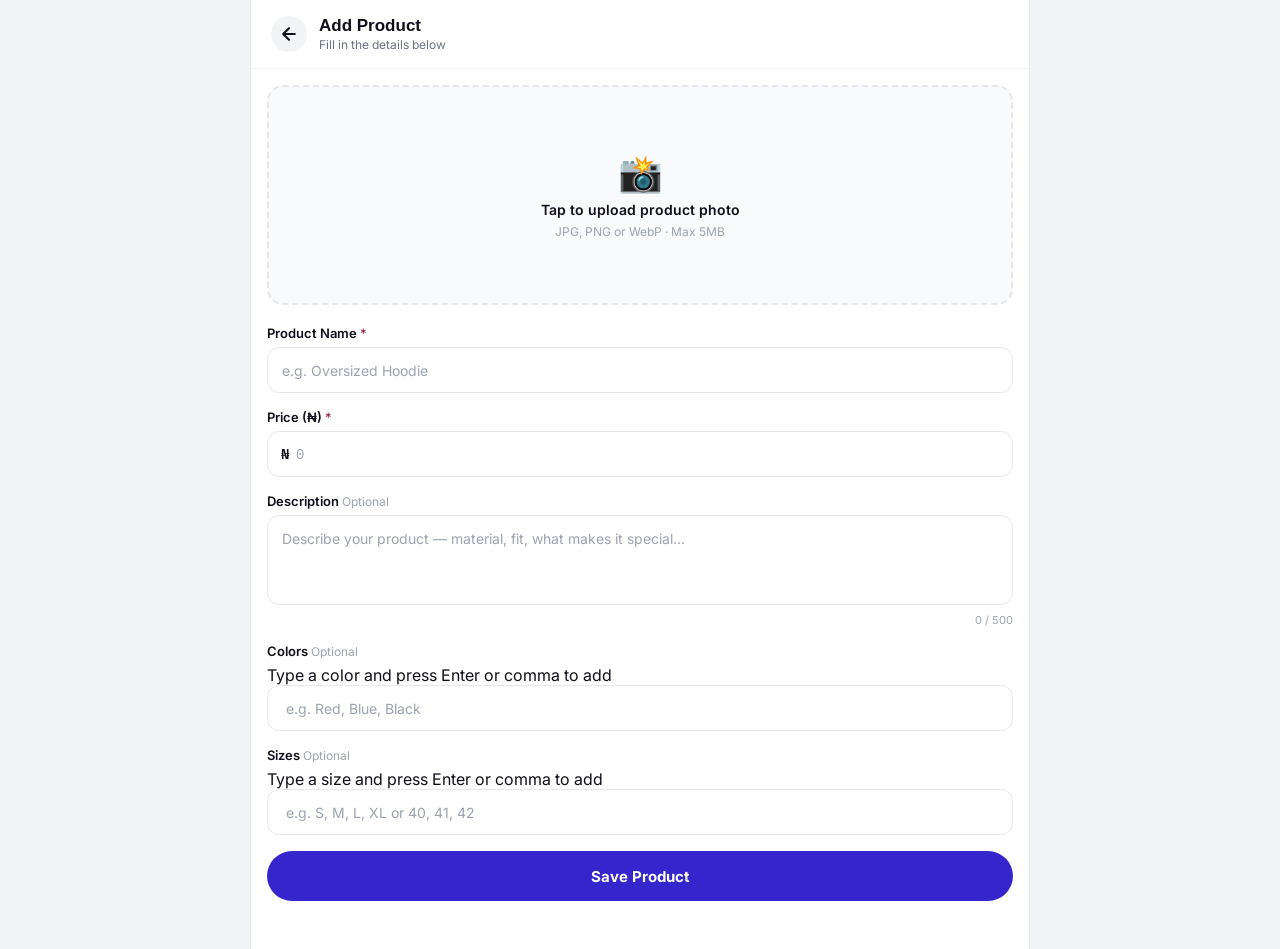
==== add-product.html @ 60067e2c "Update:  add products page, add-product form, store responsive layout and view details button" ====
<!DOCTYPE html>
<html lang="en">
<head>
  <meta charset="UTF-8">
  <meta name="viewport" content="width=device-width, initial-scale=1.0, maximum-scale=1.0">
  <title>Add Product — Vendorly</title>
  <link rel="icon" href="data:,">
  <link href="https://fonts.googleapis.com/css2?family=Archivo+Expanded:wght@600;700;800&family=Inter:wght@400;500;600;700&family=IBM+Plex+Mono:wght@400;500;600&display=swap" rel="stylesheet">
  <link rel="stylesheet" href="assets/components/dashboard-shared.css">
  <link rel="stylesheet" href="assets/css/add-product.css">
</head>
<body>

  <div class="app-shell">

    <!-- ── HEADER ── -->
    <div class="page-header">
      <button class="back-btn" onclick="history.back()" aria-label="Go back">
        <svg width="20" height="20" viewBox="0 0 24 24" fill="none" stroke="currentColor" stroke-width="2.5" stroke-linecap="round" stroke-linejoin="round">
          <path d="M19 12H5M12 5l-7 7 7 7"/>
        </svg>
      </button>
      <div class="page-header-text">
        <h1 class="page-title" id="pageTitle">Add Product</h1>
        <p class="page-subtitle" id="pageSubtitle">Fill in the details below</p>
      </div>
    </div>

    <!-- ── PAGE CONTENT ── -->
    <div class="page-content">

      <!-- Image Upload -->
      <div class="image-upload-section">
        <div class="image-upload-area" id="imageUploadArea">
          <input type="file" id="imageFile" accept="image/jpeg,image/png,image/webp">
          <img class="image-preview" id="imagePreview" src="" alt="" style="display:none">
          <div class="image-upload-placeholder" id="imagePlaceholder">
            <div class="upload-icon">📸</div>
            <p class="upload-text">Tap to upload product photo</p>
            <p class="upload-hint">JPG, PNG or WebP · Max 5MB</p>
          </div>
        </div>
        <button class="change-image-btn" id="changeImageBtn" style="display:none">
          Change Photo
        </button>
      </div>

      <!-- Product Form -->
      <div class="product-form-section">

        <div class="form-group">
          <label class="form-label" for="productName">Product Name <span class="required">*</span></label>
          <input class="form-input" id="productName" type="text" placeholder="e.g. Oversized Hoodie" maxlength="80">
          <p class="form-error" id="nameError">Product name is required</p>
        </div>

        <div class="form-group">
          <label class="form-label" for="productPrice">Price (₦) <span class="required">*</span></label>
          <div class="price-input-wrap">
            <span class="price-prefix">₦</span>
            <input class="form-input price-input" id="productPrice" type="text"
              inputmode="numeric" placeholder="0" maxlength="10">
          </div>
          <p class="form-error" id="priceError">Enter a valid price</p>
        </div>

        <div class="form-group">
          <label class="form-label" for="productDescription">Description <span class="optional">Optional</span></label>
          <textarea class="form-textarea" id="productDescription"
            placeholder="Describe your product — material, fit, what makes it special..."
            maxlength="500"></textarea>
          <p class="char-count" id="descCount">0 / 500</p>
        </div>

        <!-- Colors Tag Input -->
        <div class="form-group">
          <label class="form-label">Colors <span class="optional">Optional</span></label>
          <p class="form-hint">Type a color and press Enter or comma to add</p>
          <div class="tag-input-wrap" id="colorsWrap">
            <div class="tags-list" id="colorsList"></div>
            <input class="tag-input" id="colorsInput" type="text" placeholder="e.g. Red, Blue, Black">
          </div>
        </div>

        <!-- Sizes Tag Input -->
        <div class="form-group">
          <label class="form-label">Sizes <span class="optional">Optional</span></label>
          <p class="form-hint">Type a size and press Enter or comma to add</p>
          <div class="tag-input-wrap" id="sizesWrap">
            <div class="tags-list" id="sizesList"></div>
            <input class="tag-input" id="sizesInput" type="text" placeholder="e.g. S, M, L, XL or 40, 41, 42">
          </div>
        </div>

        <!-- Save Button -->
        <button class="btn-primary" id="saveProductBtn">
          Save Product
        </button>

        <!-- Delete button — only shows when editing -->
        <button class="btn-delete-product" id="deleteProductBtn" style="display:none">
          Delete Product
        </button>

      </div>

    </div>
    <!-- end page-content -->

  </div>
  <!-- end app-shell -->

<script type="module" src="assets/js/add-product.js"></script>
</body>
</html>
---- assets/components/dashboard-shared.css ----
/* ============================================================
   dashboard-shared.css — Shared styles for all dashboard pages
   Responsive: sidebar on desktop, bottom tab on mobile (like X)
   ============================================================ */

/* ── Brand Tokens ── */
:root {
  --primary: #3525cd;
  --primary-light: #ede9ff;
  --primary-dark: #2318a8;
  --mint: #006b5f;
  --mint-light: #e6f4f2;
  --coral: #8b1b34;
  --coral-light: #fdf0f3;
  --dark: #0f0e1a;
  --gray-700: #374151;
  --gray-500: #6b7280;
  --gray-400: #9ca3af;
  --gray-200: #e5e7eb;
  --gray-100: #f3f4f6;
  --gray-50: #f9fafb;
  --white: #ffffff;
  --success: #006b5f;
  --error: #8b1b34;
  --radius-sm: 8px;
  --radius-md: 12px;
  --radius-lg: 16px;
  --radius-xl: 20px;
  --radius-full: 999px;
  --shadow-sm: 0 1px 3px rgba(0,0,0,0.08);
  --shadow-md: 0 4px 16px rgba(0,0,0,0.10);
  --shadow-lg: 0 8px 32px rgba(0,0,0,0.14);
  --font-display: 'Archivo Expanded', sans-serif;
  --font-body: 'Inter', sans-serif;
  --font-mono: 'IBM Plex Mono', monospace;
  --nav-height: 68px;
  --sidebar-width-collapsed: 80px;
  --sidebar-width-expanded: 240px;
  --content-max-width: 680px;
}

/* ── Reset ── */
*, *::before, *::after { box-sizing: border-box; margin: 0; padding: 0; }
html { font-size: 16px; -webkit-text-size-adjust: 100%; }

body {
  font-family: var(--font-body);
  background: var(--gray-100);
  color: var(--dark);
  min-height: 100vh;
}

/* ============================================================
   MOBILE LAYOUT — bottom tab bar (default)
   ============================================================ */

/* ── App Shell ── */
.app-shell {
  position: relative;
  width: 100%;
  max-width: 430px;
  min-height: 100vh;
  background: var(--white);
  display: flex;
  flex-direction: column;
  overflow: hidden;
  box-shadow: 0 0 0 1px var(--gray-200), var(--shadow-lg);
  margin: 0 auto;
}

/* ── Page Content ── */
.page-content {
  flex: 1;
  overflow-y: auto;
  padding-bottom: calc(var(--nav-height) + 16px);
  -webkit-overflow-scrolling: touch;
}

.page-content::-webkit-scrollbar { display: none; }
.page-content { -ms-overflow-style: none; scrollbar-width: none; }

/* ── Bottom Navigation (mobile) ── */
.bottom-nav {
  position: sticky;
  bottom: 0;
  left: 0;
  right: 0;
  height: var(--nav-height);
  background: var(--white);
  border-top: 1px solid var(--gray-200);
  display: flex;
  align-items: center;
  justify-content: space-around;
  padding: 0 8px;
  z-index: 100;
  flex-shrink: 0;
}

/* Sidebar hidden on mobile */
.sidebar { display: none; }

/* ── Nav Item (mobile bottom tab) ── */
.nav-item {
  display: flex;
  flex-direction: column;
  align-items: center;
  gap: 3px;
  text-decoration: none;
  color: var(--gray-400);
  flex: 1;
  padding: 8px 4px;
  border-radius: var(--radius-sm);
  transition: color 0.18s ease;
  -webkit-tap-highlight-color: transparent;
}

.nav-item:hover { color: var(--primary); }
.nav-item.active { color: var(--primary); }
.nav-item.active .nav-icon svg { stroke: var(--primary); }

.nav-icon {
  display: flex;
  align-items: center;
  justify-content: center;
  line-height: 1;
}

.nav-label {
  font-size: 10px;
  font-weight: 600;
  letter-spacing: 0.01em;
  line-height: 1;
}

/* ── Add Button (mobile center) ── */
.nav-add-btn {
  width: 52px;
  height: 52px;
  border-radius: var(--radius-full);
  background: var(--primary);
  border: none;
  cursor: pointer;
  display: flex;
  align-items: center;
  justify-content: center;
  color: var(--white);
  flex-shrink: 0;
  box-shadow: 0 4px 16px rgba(53,37,205,0.35);
  transition: transform 0.15s ease, box-shadow 0.15s ease;
  -webkit-tap-highlight-color: transparent;
  margin-bottom: 12px;
}

.nav-add-btn:active {
  transform: scale(0.93);
  box-shadow: 0 2px 8px rgba(53,37,205,0.25);
}

/* ============================================================
   DESKTOP LAYOUT — sidebar nav (768px and above)
   ============================================================ */
@media (min-width: 768px) {

  body {
    display: flex;
    align-items: flex-start;
    justify-content: center;
    min-height: 100vh;
  }

  /* ── Desktop wrapper ── */
  .desktop-layout {
    display: flex;
    width: 100%;
    max-width: 1280px;
    min-height: 100vh;
    position: relative;
  }

  /* ── Sidebar (desktop) ── */
  .sidebar {
    display: flex;
    flex-direction: column;
    width: var(--sidebar-width-expanded);
    min-height: 100vh;
    background: var(--white);
    border-right: 1px solid var(--gray-200);
    padding: 24px 16px;
    position: sticky;
    top: 0;
    height: 100vh;
    overflow-y: auto;
    flex-shrink: 0;
    z-index: 50;
  }

  /* ── Sidebar Logo ── */
  .sidebar-logo {
    display: flex;
    align-items: center;
    gap: 10px;
    padding: 8px 12px;
    margin-bottom: 24px;
    text-decoration: none;
  }

  .sidebar-logo-icon {
    width: 36px;
    height: 36px;
    background: var(--primary);
    border-radius: var(--radius-md);
    display: flex;
    align-items: center;
    justify-content: center;
    font-size: 18px;
    flex-shrink: 0;
  }

  .sidebar-logo-text {
    font-size: 18px;
    font-weight: 800;
    color: var(--dark);
    font-family: var(--font-display);
  }

  /* ── Sidebar Nav Items ── */
  .sidebar-nav {
    display: flex;
    flex-direction: column;
    gap: 4px;
    flex: 1;
  }

  .sidebar-item {
    display: flex;
    align-items: center;
    gap: 14px;
    padding: 12px 16px;
    border-radius: var(--radius-lg);
    text-decoration: none;
    color: var(--gray-700);
    font-size: 15px;
    font-weight: 500;
    transition: all 0.15s ease;
    cursor: pointer;
    border: none;
    background: transparent;
    width: 100%;
    font-family: var(--font-body);
    -webkit-tap-highlight-color: transparent;
  }

  .sidebar-item:hover {
    background: var(--gray-100);
    color: var(--dark);
  }

  .sidebar-item.active {
    background: var(--primary-light);
    color: var(--primary);
    font-weight: 700;
  }

  .sidebar-item.active svg {
    stroke: var(--primary);
  }

  .sidebar-item-icon {
    display: flex;
    align-items: center;
    justify-content: center;
    flex-shrink: 0;
    width: 24px;
  }

  .sidebar-item-label {
    font-size: 15px;
    font-weight: inherit;
  }

  /* ── Sidebar Add Button (desktop) ── */
  .sidebar-add-btn {
    display: flex;
    align-items: center;
    gap: 14px;
    padding: 12px 16px;
    border-radius: var(--radius-lg);
    background: var(--primary);
    color: var(--white);
    font-size: 15px;
    font-weight: 700;
    border: none;
    cursor: pointer;
    width: 100%;
    font-family: var(--font-body);
    margin: 8px 0;
    transition: opacity 0.15s ease;
    -webkit-tap-highlight-color: transparent;
  }

  .sidebar-add-btn:hover { opacity: 0.9; }
  .sidebar-add-btn:active { opacity: 0.8; }

  .sidebar-add-icon {
    width: 32px;
    height: 32px;
    border-radius: var(--radius-full);
    background: rgba(255,255,255,0.2);
    display: flex;
    align-items: center;
    justify-content: center;
    flex-shrink: 0;
  }

  /* ── Sidebar Vendor Profile (bottom of sidebar) ── */
  .sidebar-profile {
    display: flex;
    align-items: center;
    gap: 10px;
    padding: 12px;
    border-radius: var(--radius-lg);
    margin-top: auto;
    cursor: pointer;
    transition: background 0.15s ease;
    text-decoration: none;
  }

  .sidebar-profile:hover { background: var(--gray-100); }

  .sidebar-profile-avatar {
    width: 38px;
    height: 38px;
    border-radius: var(--radius-full);
    background: var(--primary-light);
    border: 2px solid var(--primary);
    display: flex;
    align-items: center;
    justify-content: center;
    font-size: 14px;
    font-weight: 700;
    color: var(--primary);
    text-transform: uppercase;
    overflow: hidden;
    flex-shrink: 0;
  }

  .sidebar-profile-avatar img {
    width: 100%;
    height: 100%;
    object-fit: cover;
  }

  .sidebar-profile-info { flex: 1; min-width: 0; }

  .sidebar-profile-name {
    font-size: 13px;
    font-weight: 700;
    color: var(--dark);
    white-space: nowrap;
    overflow: hidden;
    text-overflow: ellipsis;
  }

  .sidebar-profile-handle {
    font-size: 11px;
    color: var(--gray-500);
    white-space: nowrap;
    overflow: hidden;
    text-overflow: ellipsis;
  }

  /* ── Hide bottom nav on desktop ── */
  .bottom-nav { display: none !important; }

  /* ── App Shell becomes content area ── */
  .app-shell {
    max-width: var(--content-max-width);
    min-height: 100vh;
    box-shadow: none;
    border-right: 1px solid var(--gray-200);
    border-left: 1px solid var(--gray-200);
    margin: 0;
    flex: 1;
  }

  /* ── Page content no bottom padding on desktop ── */
  .page-content {
    padding-bottom: 24px;
  }

  /* ── Right panel placeholder (future) ── */
  .right-panel {
    width: 320px;
    flex-shrink: 0;
    padding: 24px 16px;
    display: flex;
    flex-direction: column;
    gap: 16px;
  }
}

/* ── Large desktop — wider content ── */
@media (min-width: 1080px) {
  .app-shell {
    max-width: 780px;
  }

  .right-panel {
    width: 360px;
  }
}

/* ============================================================
   SHARED COMPONENTS
   ============================================================ */

/* ── Dashboard Header ── */
.dash-header {
  display: flex;
  align-items: center;
  justify-content: space-between;
  padding: 20px 20px 12px;
  background: var(--primary);
  color: var(--white);
}

.dash-header-left { display: flex; flex-direction: column; gap: 2px; }

.dash-greeting {
  font-size: 13px;
  color: rgba(255,255,255,0.7);
  font-weight: 400;
}

.dash-vendor-name {
  font-size: 18px;
  font-weight: 700;
  font-family: var(--font-display);
  color: var(--white);
  display: flex;
  align-items: center;
  gap: 6px;
}

.dash-header-right {
  display: flex;
  align-items: center;
  gap: 10px;
}

.dash-notif-btn {
  width: 38px;
  height: 38px;
  border-radius: var(--radius-full);
  background: rgba(255,255,255,0.15);
  border: none;
  cursor: pointer;
  display: flex;
  align-items: center;
  justify-content: center;
  color: var(--white);
  -webkit-tap-highlight-color: transparent;
}

.dash-avatar {
  width: 38px;
  height: 38px;
  border-radius: var(--radius-full);
  background: rgba(255,255,255,0.25);
  border: 2px solid rgba(255,255,255,0.4);
  display: flex;
  align-items: center;
  justify-content: center;
  font-size: 15px;
  font-weight: 700;
  color: var(--white);
  text-transform: uppercase;
  cursor: pointer;
  overflow: hidden;
  flex-shrink: 0;
}

.dash-avatar img { width: 100%; height: 100%; object-fit: cover; }

/* ── Section ── */
.dash-section { padding: 20px 20px 0; }

.dash-section-header {
  display: flex;
  align-items: center;
  justify-content: space-between;
  margin-bottom: 14px;
}

.dash-section-title {
  font-size: 15px;
  font-weight: 700;
  color: var(--dark);
}

.dash-view-all {
  font-size: 12px;
  font-weight: 600;
  color: var(--primary);
  text-decoration: none;
}

/* ── Store Link Card ── */
.store-link-card {
  background: var(--primary-light);
  border-radius: var(--radius-lg);
  padding: 14px 16px;
  margin: 16px 20px 0;
  border: 1px solid rgba(53,37,205,0.12);
}

.store-link-url {
  font-size: 11px;
  font-family: var(--font-mono);
  color: var(--primary);
  font-weight: 500;
  margin-bottom: 10px;
  word-break: break-all;
  line-height: 1.4;
}

.store-link-actions { display: flex; gap: 8px; }

.store-link-btn {
  flex: 1;
  height: 34px;
  border-radius: var(--radius-full);
  border: 1.5px solid var(--primary);
  background: transparent;
  color: var(--primary);
  font-size: 12px;
  font-weight: 600;
  cursor: pointer;
  display: flex;
  align-items: center;
  justify-content: center;
  gap: 4px;
  font-family: var(--font-body);
  transition: all 0.15s ease;
  -webkit-tap-highlight-color: transparent;
}

.store-link-btn.primary {
  background: var(--primary);
  color: var(--white);
}

.store-link-btn:active { opacity: 0.8; transform: scale(0.97); }

/* ── Quick Actions ── */
.quick-actions-grid {
  display: grid;
  grid-template-columns: 1fr 1fr;
  gap: 10px;
}

.quick-action-card {
  background: var(--gray-50);
  border: 1px solid var(--gray-200);
  border-radius: var(--radius-md);
  padding: 14px 12px;
  display: flex;
  align-items: center;
  gap: 10px;
  cursor: pointer;
  text-decoration: none;
  color: var(--dark);
  transition: all 0.15s ease;
  -webkit-tap-highlight-color: transparent;
}

.quick-action-card:active { background: var(--primary-light); border-color: var(--primary); }

.quick-action-icon {
  width: 36px;
  height: 36px;
  border-radius: var(--radius-sm);
  background: var(--primary-light);
  display: flex;
  align-items: center;
  justify-content: center;
  color: var(--primary);
  flex-shrink: 0;
}

.quick-action-label {
  font-size: 12px;
  font-weight: 600;
  line-height: 1.3;
  color: var(--dark);
}

/* ── Recent Products ── */
.recent-products-grid {
  display: grid;
  grid-template-columns: repeat(3, 1fr);
  gap: 10px;
}

.recent-product-card {
  border-radius: var(--radius-md);
  overflow: hidden;
  background: var(--gray-50);
  border: 1px solid var(--gray-200);
  cursor: pointer;
  transition: transform 0.15s ease;
  -webkit-tap-highlight-color: transparent;
}

.recent-product-card:active { transform: scale(0.97); }

.recent-product-img {
  width: 100%;
  aspect-ratio: 1;
  object-fit: cover;
  background: var(--gray-200);
  display: block;
}

.recent-product-img-placeholder {
  width: 100%;
  aspect-ratio: 1;
  background: var(--gray-200);
  display: flex;
  align-items: center;
  justify-content: center;
  font-size: 20px;
}

.recent-product-info { padding: 8px; }

.recent-product-name {
  font-size: 11px;
  font-weight: 600;
  color: var(--dark);
  white-space: nowrap;
  overflow: hidden;
  text-overflow: ellipsis;
  margin-bottom: 2px;
}

.recent-product-price {
  font-size: 11px;
  font-weight: 700;
  color: var(--primary);
  font-family: var(--font-mono);
}

/* ── Empty State ── */
.empty-state {
  display: flex;
  flex-direction: column;
  align-items: center;
  justify-content: center;
  padding: 32px 20px;
  text-align: center;
  gap: 8px;
}

.empty-state-icon { font-size: 36px; }
.empty-state-title { font-size: 14px; font-weight: 700; color: var(--dark); }
.empty-state-desc { font-size: 12px; color: var(--gray-500); line-height: 1.5; }

.empty-state-btn {
  margin-top: 8px;
  height: 38px;
  padding: 0 20px;
  border-radius: var(--radius-full);
  background: var(--primary);
  color: var(--white);
  font-size: 13px;
  font-weight: 600;
  border: none;
  cursor: pointer;
  font-family: var(--font-body);
  -webkit-tap-highlight-color: transparent;
}

/* ── Modal ── */
.modal-overlay {
  position: fixed;
  inset: 0;
  background: rgba(15,14,26,0.55);
  backdrop-filter: blur(2px);
  display: flex;
  align-items: flex-end;
  justify-content: center;
  z-index: 1000;
  opacity: 0;
  pointer-events: none;
  transition: opacity 0.25s ease;
}

.modal-overlay.open {
  opacity: 1;
  pointer-events: all;
}

.modal-sheet {
  width: 100%;
  max-width: 480px;
  background: var(--white);
  border-radius: var(--radius-xl) var(--radius-xl) 0 0;
  padding: 0 0 32px;
  max-height: 92vh;
  overflow-y: auto;
  transform: translateY(100%);
  transition: transform 0.3s cubic-bezier(0.32, 0.72, 0, 1);
}

.modal-overlay.open .modal-sheet { transform: translateY(0); }

.modal-handle {
  width: 36px;
  height: 4px;
  background: var(--gray-200);
  border-radius: var(--radius-full);
  margin: 12px auto 0;
}

.modal-header {
  display: flex;
  align-items: center;
  justify-content: space-between;
  padding: 16px 20px 12px;
  border-bottom: 1px solid var(--gray-100);
}

.modal-title {
  font-size: 17px;
  font-weight: 700;
  color: var(--dark);
  font-family: var(--font-display);
}

.modal-close {
  width: 32px;
  height: 32px;
  border-radius: var(--radius-full);
  background: var(--gray-100);
  border: none;
  cursor: pointer;
  font-size: 16px;
  display: flex;
  align-items: center;
  justify-content: center;
  color: var(--gray-500);
}

.modal-body { padding: 20px; }

/* ── Form Elements ── */
.form-group { margin-bottom: 16px; }

.form-label {
  display: block;
  font-size: 13px;
  font-weight: 600;
  color: var(--dark);
  margin-bottom: 6px;
}

.form-input,
.form-textarea {
  width: 100%;
  height: 46px;
  border-radius: var(--radius-md);
  border: 1.5px solid var(--gray-200);
  padding: 0 14px;
  font-size: 14px;
  font-family: var(--font-body);
  color: var(--dark);
  background: var(--white);
  outline: none;
  transition: border-color 0.15s ease;
  -webkit-appearance: none;
}

.form-textarea {
  height: auto;
  min-height: 90px;
  padding: 12px 14px;
  resize: none;
  line-height: 1.5;
}

.form-input:focus,
.form-textarea:focus { border-color: var(--primary); }
.form-input::placeholder,
.form-textarea::placeholder { color: var(--gray-400); }
.form-input.error { border-color: var(--coral); }

.form-error {
  font-size: 11px;
  color: var(--coral);
  margin-top: 4px;
  display: none;
}

/* ── Logo Upload ── */
.logo-upload {
  width: 100%;
  height: 90px;
  border-radius: var(--radius-md);
  border: 2px dashed var(--gray-200);
  display: flex;
  flex-direction: column;
  align-items: center;
  justify-content: center;
  gap: 6px;
  cursor: pointer;
  transition: border-color 0.15s ease, background 0.15s ease;
  background: var(--gray-50);
  position: relative;
  overflow: hidden;
}

.logo-upload:hover { border-color: var(--primary); background: var(--primary-light); }
.logo-upload input[type="file"] { position: absolute; inset: 0; opacity: 0; cursor: pointer; }
.logo-upload-icon { font-size: 22px; }
.logo-upload-text { font-size: 12px; font-weight: 600; color: var(--gray-500); }
.logo-preview { width: 100%; height: 100%; object-fit: cover; position: absolute; inset: 0; }

/* ── Buttons ── */
.btn-primary {
  width: 100%;
  height: 50px;
  border-radius: var(--radius-full);
  background: var(--primary);
  color: var(--white);
  font-size: 15px;
  font-weight: 700;
  border: none;
  cursor: pointer;
  font-family: var(--font-body);
  transition: opacity 0.15s ease, transform 0.15s ease;
  display: flex;
  align-items: center;
  justify-content: center;
  gap: 8px;
  -webkit-tap-highlight-color: transparent;
}

.btn-primary:active { opacity: 0.85; transform: scale(0.98); }
.btn-primary:disabled { opacity: 0.55; cursor: not-allowed; }

/* ── Page Header ── */
.page-header {
  display: flex;
  align-items: center;
  gap: 12px;
  padding: 16px 20px;
  background: var(--white);
  border-bottom: 1px solid var(--gray-100);
  position: sticky;
  top: 0;
  z-index: 50;
}

.back-btn {
  width: 36px;
  height: 36px;
  border-radius: var(--radius-full);
  background: var(--gray-100);
  border: none;
  cursor: pointer;
  display: flex;
  align-items: center;
  justify-content: center;
  color: var(--dark);
  flex-shrink: 0;
}

.page-header-text { flex: 1; }

.page-title {
  font-size: 17px;
  font-weight: 700;
  font-family: var(--font-display);
  color: var(--dark);
}

.page-subtitle { font-size: 12px; color: var(--gray-500); margin-top: 1px; }

.header-action-btn {
  width: 36px;
  height: 36px;
  border-radius: var(--radius-full);
  background: var(--primary);
  border: none;
  cursor: pointer;
  display: flex;
  align-items: center;
  justify-content: center;
  color: var(--white);
  flex-shrink: 0;
}

/* ── Toast ── */
@keyframes slideUp {
  from { transform: translateX(-50%) translateY(20px); opacity: 0; }
  to   { transform: translateX(-50%) translateY(0); opacity: 1; }
}

#vendorly-toast { animation: slideUp 0.25s ease forwards; }

/* ── Spinner ── */
@keyframes spin { to { transform: rotate(360deg); } }

.spinner {
  width: 24px;
  height: 24px;
  border: 2.5px solid rgba(255,255,255,0.3);
  border-top-color: var(--white);
  border-radius: 50%;
  animation: spin 0.7s linear infinite;
}

.spinner.dark {
  border-color: rgba(53,37,205,0.2);
  border-top-color: var(--primary);
}

@media (max-width: 430px) {
  .app-shell { box-shadow: none; }
}
---- assets/css/add-product.css ----
/* ============================================================
   add-product.css — Add / Edit product page
   ============================================================ */

/* ── Image Upload Section ── */
.image-upload-section {
  padding: 16px 16px 0;
  display: flex;
  flex-direction: column;
  align-items: center;
  gap: 10px;
}

.image-upload-area {
  width: 100%;
  height: 220px;
  border-radius: var(--radius-lg);
  border: 2px dashed var(--gray-200);
  background: var(--gray-50);
  display: flex;
  align-items: center;
  justify-content: center;
  cursor: pointer;
  position: relative;
  overflow: hidden;
  transition: border-color 0.15s, background 0.15s;
}

.image-upload-area:hover {
  border-color: var(--primary);
  background: var(--primary-light);
}

.image-upload-area input[type="file"] {
  position: absolute;
  inset: 0;
  opacity: 0;
  cursor: pointer;
  z-index: 2;
}

.image-preview {
  width: 100%;
  height: 100%;
  object-fit: cover;
  position: absolute;
  inset: 0;
}

.image-upload-placeholder {
  display: flex;
  flex-direction: column;
  align-items: center;
  gap: 6px;
  text-align: center;
  padding: 20px;
  pointer-events: none;
}

.upload-icon { font-size: 36px; }

.upload-text {
  font-size: 14px;
  font-weight: 600;
  color: var(--dark);
  margin: 0;
}

.upload-hint {
  font-size: 12px;
  color: var(--gray-400);
  margin: 0;
}

.change-image-btn {
  height: 34px;
  padding: 0 18px;
  border-radius: var(--radius-full);
  border: 1.5px solid var(--primary);
  background: transparent;
  color: var(--primary);
  font-size: 13px;
  font-weight: 600;
  cursor: pointer;
  font-family: var(--font-body);
  -webkit-tap-highlight-color: transparent;
}

/* ── Product Form Section ── */
.product-form-section {
  padding: 20px 16px 24px;
}

/* ── Required / Optional Labels ── */
.required { color: var(--coral); font-weight: 400; }
.optional  { color: var(--gray-400); font-weight: 400; font-size: 12px; }

/* ── Price Input ── */
.price-input-wrap {
  position: relative;
  display: flex;
  align-items: center;
}

.price-prefix {
  position: absolute;
  left: 14px;
  font-size: 14px;
  font-weight: 700;
  color: var(--dark);
  pointer-events: none;
  font-family: var(--font-mono);
}

.price-input { padding-left: 28px !important; font-family: var(--font-mono) !important; }

/* ── Char Count ── */
.char-count {
  font-size: 11px;
  color: var(--gray-400);
  text-align: right;
  margin-top: 4px;
}

/* ── Tag Input ── */
.tag-input-wrap {
  min-height: 46px;
  border-radius: var(--radius-md);
  border: 1.5px solid var(--gray-200);
  background: var(--white);
  padding: 8px 12px;
  display: flex;
  flex-wrap: wrap;
  gap: 6px;
  align-items: center;
  cursor: text;
  transition: border-color 0.15s;
}

.tag-input-wrap:focus-within { border-color: var(--primary); }

.tags-list {
  display: flex;
  flex-wrap: wrap;
  gap: 6px;
}

.tag-pill {
  display: flex;
  align-items: center;
  gap: 5px;
  background: var(--primary-light);
  color: var(--primary);
  border-radius: var(--radius-full);
  padding: 4px 10px;
  font-size: 12px;
  font-weight: 600;
}

.tag-pill-remove {
  background: none;
  border: none;
  cursor: pointer;
  color: var(--primary);
  font-size: 13px;
  line-height: 1;
  padding: 0;
  display: flex;
  align-items: center;
  -webkit-tap-highlight-color: transparent;
}

.tag-input {
  border: none;
  outline: none;
  font-size: 14px;
  font-family: var(--font-body);
  color: var(--dark);
  background: transparent;
  min-width: 120px;
  flex: 1;
  height: 28px;
}

.tag-input::placeholder { color: var(--gray-400); }

/* ── Delete Product Button ── */
.btn-delete-product {
  width: 100%;
  height: 48px;
  border-radius: var(--radius-full);
  border: 1.5px solid var(--coral);
  background: transparent;
  color: var(--coral);
  font-size: 14px;
  font-weight: 700;
  cursor: pointer;
  font-family: var(--font-body);
  margin-top: 12px;
  transition: all 0.15s ease;
  -webkit-tap-highlight-color: transparent;
}

.btn-delete-product:active { background: var(--coral-light); }
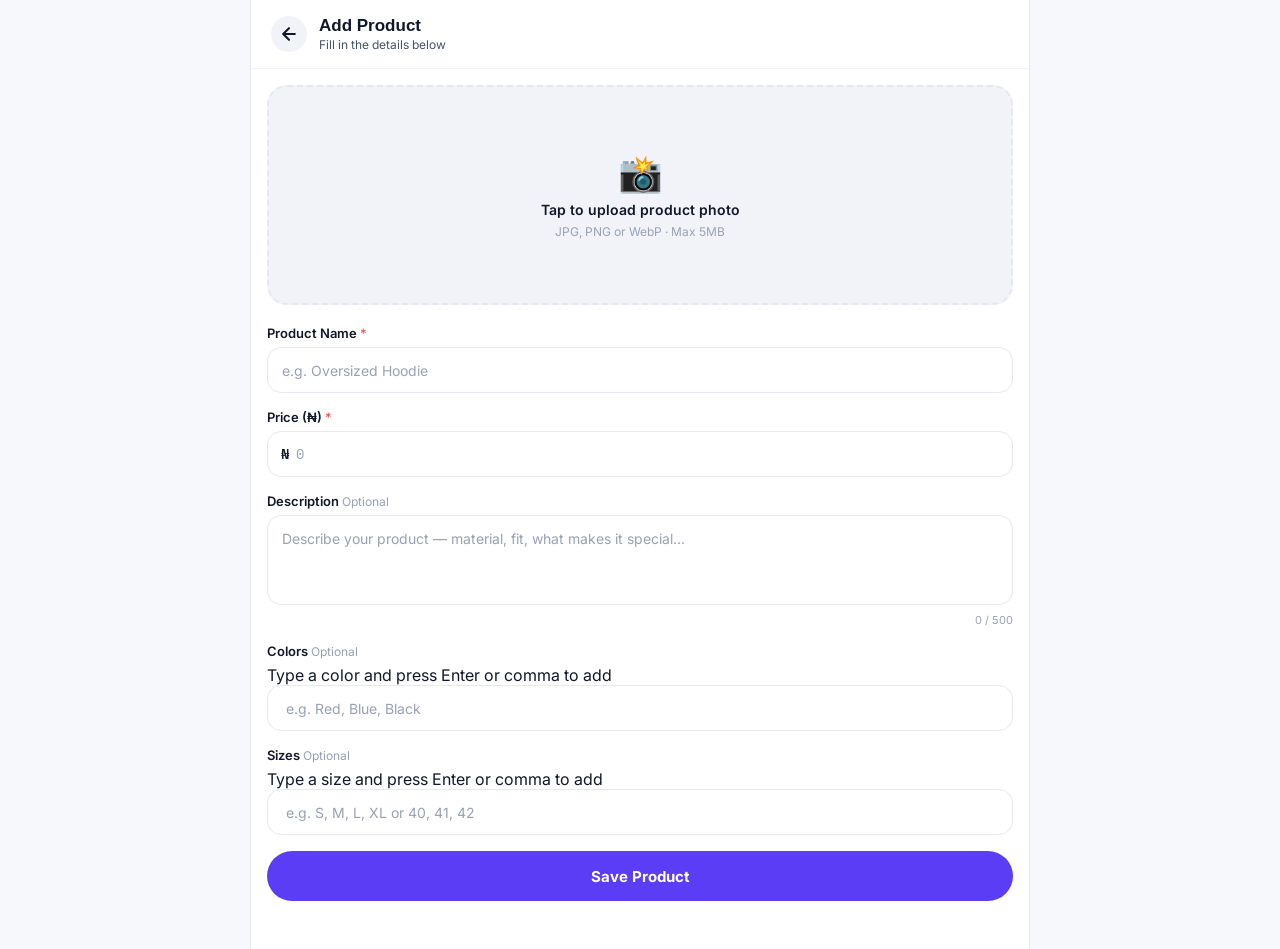
==== commit 3b5c5875: "Update: connect backend to marketing page, rewire layout design of all the pages for good mobile res" ====
--- a/add-product.html
+++ b/add-product.html
@@ -13,7 +13,7 @@
 
   <div class="app-shell">
 
-    <!-- ── HEADER ── -->
+    <!-- HEADER -->
     <div class="page-header">
       <button class="back-btn" onclick="history.back()" aria-label="Go back">
         <svg width="20" height="20" viewBox="0 0 24 24" fill="none" stroke="currentColor" stroke-width="2.5" stroke-linecap="round" stroke-linejoin="round">
@@ -26,7 +26,7 @@
       </div>
     </div>
 
-    <!-- ── PAGE CONTENT ── -->
+    <!-- PAGE CONTENT -->
     <div class="page-content">
 
       <!-- Image Upload -->
--- a/assets/components/dashboard-shared.css
+++ b/assets/components/dashboard-shared.css
@@ -1,74 +1,90 @@
-/* ============================================================
-   dashboard-shared.css — Shared styles for all dashboard pages
-   Responsive: sidebar on desktop, bottom tab on mobile (like X)
-   ============================================================ */
-
-/* ── Brand Tokens ── */
+/* Brand Tokens */
 :root {
-  --primary: #3525cd;
-  --primary-light: #ede9ff;
-  --primary-dark: #2318a8;
-  --mint: #006b5f;
-  --mint-light: #e6f4f2;
-  --coral: #8b1b34;
-  --coral-light: #fdf0f3;
-  --dark: #0f0e1a;
-  --gray-700: #374151;
-  --gray-500: #6b7280;
-  --gray-400: #9ca3af;
-  --gray-200: #e5e7eb;
-  --gray-100: #f3f4f6;
-  --gray-50: #f9fafb;
-  --white: #ffffff;
-  --success: #006b5f;
-  --error: #8b1b34;
+  --primary: #5b3df5;
+  --primary-hover: #4a2fe0;
+  --primary-light: #eee9ff;
+  --bg: #f7f8fc;
+  --surface: #ffffff;
+  --surface-secondary: #f1f3f9;
+  --border: #e6e8f0;
+  --heading: #111827;
+  --text: #475467;
+  --muted: #98a2b3;
+  --success: #18b56a;
+  --warning: #f6b91a;
+  --danger: #e5484d;
+  --whatsapp: #25d366;
+  --mint: var(--success);
+  --mint-light: rgba(24, 181, 106, 0.12);
+  --coral: var(--danger);
+  --coral-light: rgba(229, 72, 77, 0.12);
+  --dark: var(--heading);
+  --gray-700: var(--text);
+  --gray-500: var(--text);
+  --gray-400: var(--muted);
+  --gray-200: var(--border);
+  --gray-100: var(--surface-secondary);
+  --gray-50: var(--bg);
+  --white: var(--surface);
+  --error: var(--danger);
   --radius-sm: 8px;
   --radius-md: 12px;
   --radius-lg: 16px;
   --radius-xl: 20px;
   --radius-full: 999px;
-  --shadow-sm: 0 1px 3px rgba(0,0,0,0.08);
-  --shadow-md: 0 4px 16px rgba(0,0,0,0.10);
-  --shadow-lg: 0 8px 32px rgba(0,0,0,0.14);
-  --font-display: 'Archivo Expanded', sans-serif;
-  --font-body: 'Inter', sans-serif;
-  --font-mono: 'IBM Plex Mono', monospace;
+  --shadow-sm: 0 1px 3px rgba(17, 24, 39, 0.06);
+  --shadow-md: 0 8px 24px rgba(17, 24, 39, 0.06);
+  --shadow-lg: 0 16px 40px rgba(17, 24, 39, 0.08);
+  --font-display: "Archivo Expanded", sans-serif;
+  --font-body: "Inter", sans-serif;
+  --font-mono: "IBM Plex Mono", monospace;
   --nav-height: 68px;
   --sidebar-width-collapsed: 80px;
   --sidebar-width-expanded: 240px;
   --content-max-width: 680px;
 }
 
-/* ── Reset ── */
-*, *::before, *::after { box-sizing: border-box; margin: 0; padding: 0; }
-html { font-size: 16px; -webkit-text-size-adjust: 100%; }
+/* Reset */
+*,
+*::before,
+*::after {
+  box-sizing: border-box;
+  margin: 0;
+  padding: 0;
+}
+html {
+  font-size: 16px;
+  -webkit-text-size-adjust: 100%;
+}
 
 body {
   font-family: var(--font-body);
-  background: var(--gray-100);
-  color: var(--dark);
+  background: var(--bg);
+  color: var(--heading);
   min-height: 100vh;
 }
 
-/* ============================================================
+/*
    MOBILE LAYOUT — bottom tab bar (default)
-   ============================================================ */
-
-/* ── App Shell ── */
+   */
+
+/* App Shell */
 .app-shell {
   position: relative;
   width: 100%;
   max-width: 430px;
   min-height: 100vh;
-  background: var(--white);
+  background: var(--surface);
   display: flex;
   flex-direction: column;
   overflow: hidden;
-  box-shadow: 0 0 0 1px var(--gray-200), var(--shadow-lg);
+  box-shadow:
+    0 0 0 1px var(--border),
+    var(--shadow-lg);
   margin: 0 auto;
 }
 
-/* ── Page Content ── */
+/* Page Content */
 .page-content {
   flex: 1;
   overflow-y: auto;
@@ -76,18 +92,23 @@
   -webkit-overflow-scrolling: touch;
 }
 
-.page-content::-webkit-scrollbar { display: none; }
-.page-content { -ms-overflow-style: none; scrollbar-width: none; }
-
-/* ── Bottom Navigation (mobile) ── */
+.page-content::-webkit-scrollbar {
+  display: none;
+}
+.page-content {
+  -ms-overflow-style: none;
+  scrollbar-width: none;
+}
+
+/* Bottom Navigation (mobile) */
 .bottom-nav {
-  position: sticky;
+  position: fixed;
   bottom: 0;
   left: 0;
   right: 0;
   height: var(--nav-height);
-  background: var(--white);
-  border-top: 1px solid var(--gray-200);
+  background: var(--surface);
+  border-top: 1px solid var(--border);
   display: flex;
   align-items: center;
   justify-content: space-around;
@@ -97,9 +118,47 @@
 }
 
 /* Sidebar hidden on mobile */
-.sidebar { display: none; }
-
-/* ── Nav Item (mobile bottom tab) ── */
+.sidebar {
+  display: none;
+}
+
+.sidebar-brand {
+  padding: 24px 20px 28px;
+  border-bottom: 1px solid var(--border);
+  margin-bottom: 12px;
+}
+
+.sidebar-brand-link {
+  display: flex;
+  align-items: center;
+  gap: 14px;
+  text-decoration: none;
+}
+
+.sidebar-brand-logo {
+  width: 52px;
+  height: 52px;
+  object-fit: contain;
+  flex-shrink: 0;
+}
+
+.sidebar-brand-text h2 {
+  background: linear-gradient(90deg, #3525CD 0%, #7C3AED 100%);
+-webkit-background-clip: text;
+-webkit-text-fill-color: transparent;
+background-clip: text;
+color: transparent;
+margin: 0;
+  font-size: 26px;
+}
+
+.sidebar-brand-text p {
+  margin-top: 2px;
+  font-size: 12px;
+  color: var(--muted);
+}
+
+/* Nav Item (mobile bottom tab) */
 .nav-item {
   display: flex;
   flex-direction: column;
@@ -114,9 +173,15 @@
   -webkit-tap-highlight-color: transparent;
 }
 
-.nav-item:hover { color: var(--primary); }
-.nav-item.active { color: var(--primary); }
-.nav-item.active .nav-icon svg { stroke: var(--primary); }
+.nav-item:hover {
+  color: var(--primary);
+}
+.nav-item.active {
+  color: var(--primary);
+}
+.nav-item.active .nav-icon svg {
+  stroke: var(--primary);
+}
 
 .nav-icon {
   display: flex;
@@ -132,7 +197,7 @@
   line-height: 1;
 }
 
-/* ── Add Button (mobile center) ── */
+/* Add Button (mobile center) */
 .nav-add-btn {
   width: 52px;
   height: 52px;
@@ -143,24 +208,25 @@
   display: flex;
   align-items: center;
   justify-content: center;
-  color: var(--white);
+  color: var(--surface);
   flex-shrink: 0;
-  box-shadow: 0 4px 16px rgba(53,37,205,0.35);
-  transition: transform 0.15s ease, box-shadow 0.15s ease;
+  box-shadow: 0 8px 24px rgba(91, 61, 245, 0.22);
+  transition:
+    transform 0.15s ease,
+    box-shadow 0.15s ease;
   -webkit-tap-highlight-color: transparent;
   margin-bottom: 12px;
 }
 
 .nav-add-btn:active {
   transform: scale(0.93);
-  box-shadow: 0 2px 8px rgba(53,37,205,0.25);
-}
-
-/* ============================================================
+  box-shadow: 0 4px 12px rgba(91, 61, 245, 0.18);
+}
+
+/*
    DESKTOP LAYOUT — sidebar nav (768px and above)
-   ============================================================ */
+   */
 @media (min-width: 768px) {
-
   body {
     display: flex;
     align-items: flex-start;
@@ -168,7 +234,7 @@
     min-height: 100vh;
   }
 
-  /* ── Desktop wrapper ── */
+  /* Desktop wrapper */
   .desktop-layout {
     display: flex;
     width: 100%;
@@ -177,7 +243,7 @@
     position: relative;
   }
 
-  /* ── Sidebar (desktop) ── */
+  /* Sidebar (desktop) */
   .sidebar {
     display: flex;
     flex-direction: column;
@@ -194,7 +260,7 @@
     z-index: 50;
   }
 
-  /* ── Sidebar Logo ── */
+  /* Sidebar Logo */
   .sidebar-logo {
     display: flex;
     align-items: center;
@@ -223,7 +289,7 @@
     font-family: var(--font-display);
   }
 
-  /* ── Sidebar Nav Items ── */
+  /* Sidebar Nav Items */
   .sidebar-nav {
     display: flex;
     flex-direction: column;
@@ -278,7 +344,7 @@
     font-weight: inherit;
   }
 
-  /* ── Sidebar Add Button (desktop) ── */
+  /* Sidebar Add Button (desktop) */
   .sidebar-add-btn {
     display: flex;
     align-items: center;
@@ -298,21 +364,29 @@
     -webkit-tap-highlight-color: transparent;
   }
 
-  .sidebar-add-btn:hover { opacity: 0.9; }
-  .sidebar-add-btn:active { opacity: 0.8; }
+  .sidebar-add-btn:hover {
+    opacity: 0.9;
+  }
+  .sidebar-add-btn:active {
+    opacity: 0.8;
+  }
 
   .sidebar-add-icon {
     width: 32px;
     height: 32px;
     border-radius: var(--radius-full);
-    background: rgba(255,255,255,0.2);
+    background: rgba(255, 255, 255, 0.2);
     display: flex;
     align-items: center;
     justify-content: center;
     flex-shrink: 0;
   }
 
-  /* ── Sidebar Vendor Profile (bottom of sidebar) ── */
+  .dash-header .dash-brand-block {
+    display: none;
+  }
+
+  /* Sidebar Vendor Profile (bottom of sidebar) */
   .sidebar-profile {
     display: flex;
     align-items: center;
@@ -325,7 +399,9 @@
     text-decoration: none;
   }
 
-  .sidebar-profile:hover { background: var(--gray-100); }
+  .sidebar-profile:hover {
+    background: var(--gray-100);
+  }
 
   .sidebar-profile-avatar {
     width: 38px;
@@ -350,7 +426,10 @@
     object-fit: cover;
   }
 
-  .sidebar-profile-info { flex: 1; min-width: 0; }
+  .sidebar-profile-info {
+    flex: 1;
+    min-width: 0;
+  }
 
   .sidebar-profile-name {
     font-size: 13px;
@@ -369,10 +448,12 @@
     text-overflow: ellipsis;
   }
 
-  /* ── Hide bottom nav on desktop ── */
-  .bottom-nav { display: none !important; }
-
-  /* ── App Shell becomes content area ── */
+  /* Hide bottom nav on desktop */
+  .bottom-nav {
+    display: none !important;
+  }
+
+  /* App Shell becomes content area */
   .app-shell {
     max-width: var(--content-max-width);
     min-height: 100vh;
@@ -382,13 +463,14 @@
     margin: 0;
     flex: 1;
   }
-
-  /* ── Page content no bottom padding on desktop ── */
+  
+
+  /* Page content no bottom padding on desktop */
   .page-content {
     padding-bottom: 24px;
   }
 
-  /* ── Right panel placeholder (future) ── */
+  /* Right panel placeholder (future) */
   .right-panel {
     width: 320px;
     flex-shrink: 0;
@@ -399,7 +481,7 @@
   }
 }
 
-/* ── Large desktop — wider content ── */
+/* Large desktop — wider content */
 @media (min-width: 1080px) {
   .app-shell {
     max-width: 780px;
@@ -410,49 +492,116 @@
   }
 }
 
-/* ============================================================
+/*
    SHARED COMPONENTS
-   ============================================================ */
-
-/* ── Dashboard Header ── */
+   */
+
+/* Dashboard Header */
 .dash-header {
   display: flex;
   align-items: center;
   justify-content: space-between;
-  padding: 20px 20px 12px;
-  background: var(--primary);
+  padding: 16px 20px 10px;
+  background: var(--surface);
   color: var(--white);
-}
-
-.dash-header-left { display: flex; flex-direction: column; gap: 2px; }
-
-.dash-greeting {
-  font-size: 13px;
-  color: rgba(255,255,255,0.7);
-  font-weight: 400;
-}
-
-.dash-vendor-name {
-  font-size: 18px;
+  position: sticky;
+  top: 0;
+  /* right: 0;
+  left: 0; */
+  z-index: 40;
+  transition: box-shadow 0.2s ease;
+}
+
+.dash-header.scrolled {
+  box-shadow: var(--shadow-sm);
+}
+
+.dash-header-left {
+  display: flex;
+  flex-direction: column;
+  gap: 6px;
+  flex: 1;
+  min-width: 0;
+}
+
+.dash-brand-block {
+  display: flex;
+  align-items: center;
+  gap: 8px;
+}
+
+.dash-brand-logo {
+  width: 24px;
+  height: 24px;
+  object-fit: contain;
+  flex-shrink: 0;
+}
+
+.dash-brand-text {
+  display: flex;
+  flex-direction: column;
+  gap: 1px;
+  min-width: 0;
+}
+
+.dash-brand-name {
+  font-size: 16px;
   font-weight: 700;
   font-family: var(--font-display);
-  color: var(--white);
+    background: linear-gradient(90deg, #3525CD 0%, #7C3AED 100%);
+-webkit-background-clip: text;
+-webkit-text-fill-color: transparent;
+background-clip: text;
+color: transparent;
+  line-height: 1.1;
+}
+
+.dash-brand-tagline {
+  font-size: 12px;
+  color: var(--muted);
+  line-height: 1.1;
+  white-space: nowrap;
+}
+
+.dash-greeting-block {
+  display: flex;
+  gap: 2px;
+}
+
+.dash-greeting {
+  font-size: 16px;
+  color: var(--primary-hover);
+  font-weight: 400;
+  line-height: 1.2;
+  font-weight: 700;
+}
+
+.dash-vendor-name {
+  font-size: 16px;
+  font-weight: 700;
+  color: var(--primary);
   display: flex;
   align-items: center;
   gap: 6px;
+  line-height: 1.2;
+  white-space: nowrap;
+  overflow: hidden;
+  text-overflow: ellipsis;
 }
 
 .dash-header-right {
   display: flex;
   align-items: center;
   gap: 10px;
+  margin-left: 8px;
+  flex-shrink: 0;
 }
 
 .dash-notif-btn {
   width: 38px;
   height: 38px;
   border-radius: var(--radius-full);
-  background: rgba(255,255,255,0.15);
+  background: rgba(255, 255, 255, 0.15);
   border: none;
   cursor: pointer;
   display: flex;
@@ -466,8 +615,8 @@
   width: 38px;
   height: 38px;
   border-radius: var(--radius-full);
-  background: rgba(255,255,255,0.25);
-  border: 2px solid rgba(255,255,255,0.4);
+  background: rgba(255, 255, 255, 0.25);
+  border: 2px solid rgba(255, 255, 255, 0.4);
   display: flex;
   align-items: center;
   justify-content: center;
@@ -480,10 +629,16 @@
   flex-shrink: 0;
 }
 
-.dash-avatar img { width: 100%; height: 100%; object-fit: cover; }
-
-/* ── Section ── */
-.dash-section { padding: 20px 20px 0; }
+.dash-avatar img {
+  width: 100%;
+  height: 100%;
+  object-fit: cover;
+}
+
+/* Section */
+.dash-section {
+  padding: 20px 20px 0;
+}
 
 .dash-section-header {
   display: flex;
@@ -505,13 +660,13 @@
   text-decoration: none;
 }
 
-/* ── Store Link Card ── */
+/* Store Link Card */
 .store-link-card {
   background: var(--primary-light);
   border-radius: var(--radius-lg);
   padding: 14px 16px;
   margin: 16px 20px 0;
-  border: 1px solid rgba(53,37,205,0.12);
+  border: 1px solid rgba(53, 37, 205, 0.12);
 }
 
 .store-link-url {
@@ -524,7 +679,10 @@
   line-height: 1.4;
 }
 
-.store-link-actions { display: flex; gap: 8px; }
+.store-link-actions {
+  display: flex;
+  gap: 8px;
+}
 
 .store-link-btn {
   flex: 1;
@@ -550,9 +708,12 @@
   color: var(--white);
 }
 
-.store-link-btn:active { opacity: 0.8; transform: scale(0.97); }
-
-/* ── Quick Actions ── */
+.store-link-btn:active {
+  opacity: 0.8;
+  transform: scale(0.97);
+}
+
+/* Quick Actions */
 .quick-actions-grid {
   display: grid;
   grid-template-columns: 1fr 1fr;
@@ -574,7 +735,10 @@
   -webkit-tap-highlight-color: transparent;
 }
 
-.quick-action-card:active { background: var(--primary-light); border-color: var(--primary); }
+.quick-action-card:active {
+  background: var(--primary-light);
+  border-color: var(--primary);
+}
 
 .quick-action-icon {
   width: 36px;
@@ -595,7 +759,7 @@
   color: var(--dark);
 }
 
-/* ── Recent Products ── */
+/* Recent Products */
 .recent-products-grid {
   display: grid;
   grid-template-columns: repeat(3, 1fr);
@@ -612,7 +776,9 @@
   -webkit-tap-highlight-color: transparent;
 }
 
-.recent-product-card:active { transform: scale(0.97); }
+.recent-product-card:active {
+  transform: scale(0.97);
+}
 
 .recent-product-img {
   width: 100%;
@@ -632,7 +798,9 @@
   font-size: 20px;
 }
 
-.recent-product-info { padding: 8px; }
+.recent-product-info {
+  padding: 8px;
+}
 
 .recent-product-name {
   font-size: 11px;
@@ -651,7 +819,7 @@
   font-family: var(--font-mono);
 }
 
-/* ── Empty State ── */
+/* Empty State */
 .empty-state {
   display: flex;
   flex-direction: column;
@@ -662,9 +830,19 @@
   gap: 8px;
 }
 
-.empty-state-icon { font-size: 36px; }
-.empty-state-title { font-size: 14px; font-weight: 700; color: var(--dark); }
-.empty-state-desc { font-size: 12px; color: var(--gray-500); line-height: 1.5; }
+.empty-state-icon {
+  font-size: 36px;
+}
+.empty-state-title {
+  font-size: 14px;
+  font-weight: 700;
+  color: var(--dark);
+}
+.empty-state-desc {
+  font-size: 12px;
+  color: var(--gray-500);
+  line-height: 1.5;
+}
 
 .empty-state-btn {
   margin-top: 8px;
@@ -681,11 +859,11 @@
   -webkit-tap-highlight-color: transparent;
 }
 
-/* ── Modal ── */
+/* Modal */
 .modal-overlay {
   position: fixed;
   inset: 0;
-  background: rgba(15,14,26,0.55);
+  background: rgba(15, 14, 26, 0.55);
   backdrop-filter: blur(2px);
   display: flex;
   align-items: flex-end;
@@ -713,7 +891,9 @@
   transition: transform 0.3s cubic-bezier(0.32, 0.72, 0, 1);
 }
 
-.modal-overlay.open .modal-sheet { transform: translateY(0); }
+.modal-overlay.open .modal-sheet {
+  transform: translateY(0);
+}
 
 .modal-handle {
   width: 36px;
@@ -752,10 +932,14 @@
   color: var(--gray-500);
 }
 
-.modal-body { padding: 20px; }
-
-/* ── Form Elements ── */
-.form-group { margin-bottom: 16px; }
+.modal-body {
+  padding: 20px;
+}
+
+/* Form Elements */
+.form-group {
+  margin-bottom: 16px;
+}
 
 .form-label {
   display: block;
@@ -790,10 +974,16 @@
 }
 
 .form-input:focus,
-.form-textarea:focus { border-color: var(--primary); }
+.form-textarea:focus {
+  border-color: var(--primary);
+}
 .form-input::placeholder,
-.form-textarea::placeholder { color: var(--gray-400); }
-.form-input.error { border-color: var(--coral); }
+.form-textarea::placeholder {
+  color: var(--gray-400);
+}
+.form-input.error {
+  border-color: var(--coral);
+}
 
 .form-error {
   font-size: 11px;
@@ -802,7 +992,7 @@
   display: none;
 }
 
-/* ── Logo Upload ── */
+/* Logo Upload */
 .logo-upload {
   width: 100%;
   height: 90px;
@@ -814,19 +1004,139 @@
   justify-content: center;
   gap: 6px;
   cursor: pointer;
-  transition: border-color 0.15s ease, background 0.15s ease;
+  transition:
+    border-color 0.15s ease,
+    background 0.15s ease;
   background: var(--gray-50);
   position: relative;
   overflow: hidden;
 }
 
-.logo-upload:hover { border-color: var(--primary); background: var(--primary-light); }
-.logo-upload input[type="file"] { position: absolute; inset: 0; opacity: 0; cursor: pointer; }
-.logo-upload-icon { font-size: 22px; }
-.logo-upload-text { font-size: 12px; font-weight: 600; color: var(--gray-500); }
-.logo-preview { width: 100%; height: 100%; object-fit: cover; position: absolute; inset: 0; }
-
-/* ── Buttons ── */
+.logo-upload:hover {
+  border-color: var(--primary);
+  background: var(--primary-light);
+}
+.logo-upload input[type="file"] {
+  position: absolute;
+  inset: 0;
+  opacity: 0;
+  cursor: pointer;
+}
+.logo-upload-icon {
+  font-size: 22px;
+}
+.logo-upload-text {
+  font-size: 12px;
+  font-weight: 600;
+  color: var(--gray-500);
+}
+.logo-preview {
+  width: 100%;
+  height: 100%;
+  object-fit: cover;
+  position: absolute;
+  inset: 0;
+}
+
+/* Banner Upload */
+.banner-upload {
+  width: 100%;
+  height: 120px;
+  border-radius: var(--radius-md);
+  border: 2px dashed var(--gray-200);
+  background: var(--gray-50);
+  display: flex;
+  flex-direction: column;
+  align-items: center;
+  justify-content: center;
+  gap: 6px;
+  cursor: pointer;
+  position: relative;
+  overflow: hidden;
+  transition: border-color 0.15s, background 0.15s;
+}
+
+.banner-upload:hover {
+  border-color: var(--primary);
+  background: var(--primary-light);
+}
+
+/* Hidden file input covers entire area */
+.banner-upload input[type="file"] {
+  position: absolute;
+  inset: 0;
+  opacity: 0;
+  cursor: pointer;
+  z-index: 2;
+}
+
+.banner-upload-icon {
+  font-size: 24px;
+  line-height: 1;
+  pointer-events: none;
+}
+
+.banner-upload-text {
+  font-size: 11px;
+  font-weight: 600;
+  color: var(--gray-500);
+  text-align: center;
+  max-width: 200px;
+  line-height: 1.4;
+  pointer-events: none;
+}
+
+/* Preview image fills the area when uploaded */
+.banner-preview {
+  position: absolute;
+  inset: 0;
+  width: 100%;
+  height: 100%;
+  object-fit: cover;
+  border-radius: var(--radius-md);
+  z-index: 1;
+}
+
+/* When preview is showing hide the placeholder text */
+.banner-upload:has(.banner-preview[style="block"]) .banner-upload-icon,
+.banner-upload:has(.banner-preview[style="block"]) .banner-upload-text {
+  display: none;
+}
+
+/* Upload Change Overlay */
+.upload-change-overlay {
+  position: absolute;
+  inset: 0;
+  background: rgba(0, 0, 0, 0.45);
+  display: flex;
+  align-items: center;
+  justify-content: center;
+  border-radius: var(--radius-md);
+  z-index: 3;
+  opacity: 0;
+  transition: opacity 0.2s ease;
+  pointer-events: none;
+}
+
+/* Show overlay on hover when image is uploaded */
+.banner-upload:hover .upload-change-overlay,
+.logo-upload:hover .upload-change-overlay {
+  opacity: 1;
+}
+
+.upload-change-btn {
+  background: rgba(255, 255, 255, 0.95);
+  color: var(--dark);
+  font-size: 12px;
+  font-weight: 700;
+  padding: 8px 14px;
+  border-radius: var(--radius-full);
+  font-family: var(--font-body);
+  pointer-events: none;
+  box-shadow: var(--shadow-md);
+}
+
+/* Buttons */
 .btn-primary {
   width: 100%;
   height: 50px;
@@ -838,7 +1148,9 @@
   border: none;
   cursor: pointer;
   font-family: var(--font-body);
-  transition: opacity 0.15s ease, transform 0.15s ease;
+  transition:
+    opacity 0.15s ease,
+    transform 0.15s ease;
   display: flex;
   align-items: center;
   justify-content: center;
@@ -846,10 +1158,16 @@
   -webkit-tap-highlight-color: transparent;
 }
 
-.btn-primary:active { opacity: 0.85; transform: scale(0.98); }
-.btn-primary:disabled { opacity: 0.55; cursor: not-allowed; }
-
-/* ── Page Header ── */
+.btn-primary:active {
+  opacity: 0.85;
+  transform: scale(0.98);
+}
+.btn-primary:disabled {
+  opacity: 0.55;
+  cursor: not-allowed;
+}
+
+/* Page Header */
 .page-header {
   display: flex;
   align-items: center;
@@ -876,7 +1194,9 @@
   flex-shrink: 0;
 }
 
-.page-header-text { flex: 1; }
+.page-header-text {
+  flex: 1;
+}
 
 .page-title {
   font-size: 17px;
@@ -885,7 +1205,11 @@
   color: var(--dark);
 }
 
-.page-subtitle { font-size: 12px; color: var(--gray-500); margin-top: 1px; }
+.page-subtitle {
+  font-size: 12px;
+  color: var(--gray-500);
+  margin-top: 1px;
+}
 
 .header-action-btn {
   width: 36px;
@@ -901,31 +1225,45 @@
   flex-shrink: 0;
 }
 
-/* ── Toast ── */
+/* Toast */
 @keyframes slideUp {
-  from { transform: translateX(-50%) translateY(20px); opacity: 0; }
-  to   { transform: translateX(-50%) translateY(0); opacity: 1; }
-}
-
-#vendorly-toast { animation: slideUp 0.25s ease forwards; }
-
-/* ── Spinner ── */
-@keyframes spin { to { transform: rotate(360deg); } }
+  from {
+    transform: translateX(-50%) translateY(20px);
+    opacity: 0;
+  }
+  to {
+    transform: translateX(-50%) translateY(0);
+    opacity: 1;
+  }
+}
+
+#vendorly-toast {
+  animation: slideUp 0.25s ease forwards;
+}
+
+/* Spinner */
+@keyframes spin {
+  to {
+    transform: rotate(360deg);
+  }
+}
 
 .spinner {
   width: 24px;
   height: 24px;
-  border: 2.5px solid rgba(255,255,255,0.3);
+  border: 2.5px solid rgba(255, 255, 255, 0.3);
   border-top-color: var(--white);
   border-radius: 50%;
   animation: spin 0.7s linear infinite;
 }
 
 .spinner.dark {
-  border-color: rgba(53,37,205,0.2);
+  border-color: rgba(53, 37, 205, 0.2);
   border-top-color: var(--primary);
 }
 
 @media (max-width: 430px) {
-  .app-shell { box-shadow: none; }
-}
+  .app-shell {
+    box-shadow: none;
+  }
+}
--- a/assets/css/add-product.css
+++ b/assets/css/add-product.css
@@ -1,8 +1,39 @@
-/* ============================================================
-   add-product.css — Add / Edit product page
-   ============================================================ */
-
-/* ── Image Upload Section ── */
+:root {
+  --primary: #5b3df5;
+  --primary-hover: #4a2fe0;
+  --primary-light: #eee9ff;
+  --bg: #f7f8fc;
+  --surface: #ffffff;
+  --surface-secondary: #f1f3f9;
+  --border: #e6e8f0;
+  --heading: #111827;
+  --text: #475467;
+  --muted: #98a2b3;
+  --success: #18b56a;
+  --warning: #f6b91a;
+  --danger: #e5484d;
+  --whatsapp: #25d366;
+  --radius-sm: 8px;
+  --radius-md: 14px;
+  --radius-lg: 20px;
+  --radius-full: 999px;
+  --shadow-card: 0 8px 24px rgba(17, 24, 39, 0.06);
+  --gray-50: var(--surface-secondary);
+  --gray-100: var(--surface-secondary);
+  --gray-200: var(--border);
+  --gray-400: var(--muted);
+  --gray-500: var(--text);
+  --dark: var(--heading);
+  --mint: var(--success);
+  --mint-light: rgba(24, 181, 106, 0.12);
+  --coral: var(--danger);
+  --coral-light: rgba(229, 72, 77, 0.12);
+  --font-body: "Inter", sans-serif;
+  --font-display: "Archivo Expanded", sans-serif;
+  --font-mono: "IBM Plex Mono", monospace;
+}
+
+/* Image Upload Section */
 .image-upload-section {
   padding: 16px 16px 0;
   display: flex;
@@ -15,15 +46,17 @@
   width: 100%;
   height: 220px;
   border-radius: var(--radius-lg);
-  border: 2px dashed var(--gray-200);
-  background: var(--gray-50);
+  border: 2px dashed var(--border);
+  background: var(--surface-secondary);
   display: flex;
   align-items: center;
   justify-content: center;
   cursor: pointer;
   position: relative;
   overflow: hidden;
-  transition: border-color 0.15s, background 0.15s;
+  transition:
+    border-color 0.15s,
+    background 0.15s;
 }
 
 .image-upload-area:hover {
@@ -57,18 +90,20 @@
   pointer-events: none;
 }
 
-.upload-icon { font-size: 36px; }
+.upload-icon {
+  font-size: 36px;
+}
 
 .upload-text {
   font-size: 14px;
   font-weight: 600;
-  color: var(--dark);
+  color: var(--heading);
   margin: 0;
 }
 
 .upload-hint {
   font-size: 12px;
-  color: var(--gray-400);
+  color: var(--muted);
   margin: 0;
 }
 
@@ -86,16 +121,23 @@
   -webkit-tap-highlight-color: transparent;
 }
 
-/* ── Product Form Section ── */
+/* Product Form Section */
 .product-form-section {
   padding: 20px 16px 24px;
 }
 
-/* ── Required / Optional Labels ── */
-.required { color: var(--coral); font-weight: 400; }
-.optional  { color: var(--gray-400); font-weight: 400; font-size: 12px; }
-
-/* ── Price Input ── */
+/* Required / Optional Labels */
+.required {
+  color: var(--danger);
+  font-weight: 400;
+}
+.optional {
+  color: var(--muted);
+  font-weight: 400;
+  font-size: 12px;
+}
+
+/* Price Input */
 .price-input-wrap {
   position: relative;
   display: flex;
@@ -112,9 +154,12 @@
   font-family: var(--font-mono);
 }
 
-.price-input { padding-left: 28px !important; font-family: var(--font-mono) !important; }
-
-/* ── Char Count ── */
+.price-input {
+  padding-left: 28px !important;
+  font-family: var(--font-mono) !important;
+}
+
+/* Char Count */
 .char-count {
   font-size: 11px;
   color: var(--gray-400);
@@ -122,12 +167,12 @@
   margin-top: 4px;
 }
 
-/* ── Tag Input ── */
+/* Tag Input */
 .tag-input-wrap {
   min-height: 46px;
   border-radius: var(--radius-md);
-  border: 1.5px solid var(--gray-200);
-  background: var(--white);
+  border: 1.5px solid var(--border);
+  background: var(--surface);
   padding: 8px 12px;
   display: flex;
   flex-wrap: wrap;
@@ -137,7 +182,9 @@
   transition: border-color 0.15s;
 }
 
-.tag-input-wrap:focus-within { border-color: var(--primary); }
+.tag-input-wrap:focus-within {
+  border-color: var(--primary);
+}
 
 .tags-list {
   display: flex;
@@ -182,9 +229,11 @@
   height: 28px;
 }
 
-.tag-input::placeholder { color: var(--gray-400); }
-
-/* ── Delete Product Button ── */
+.tag-input::placeholder {
+  color: var(--gray-400);
+}
+
+/* Delete Product Button */
 .btn-delete-product {
   width: 100%;
   height: 48px;
@@ -201,4 +250,6 @@
   -webkit-tap-highlight-color: transparent;
 }
 
-.btn-delete-product:active { background: var(--coral-light); }
+.btn-delete-product:active {
+  background: var(--coral-light);
+}
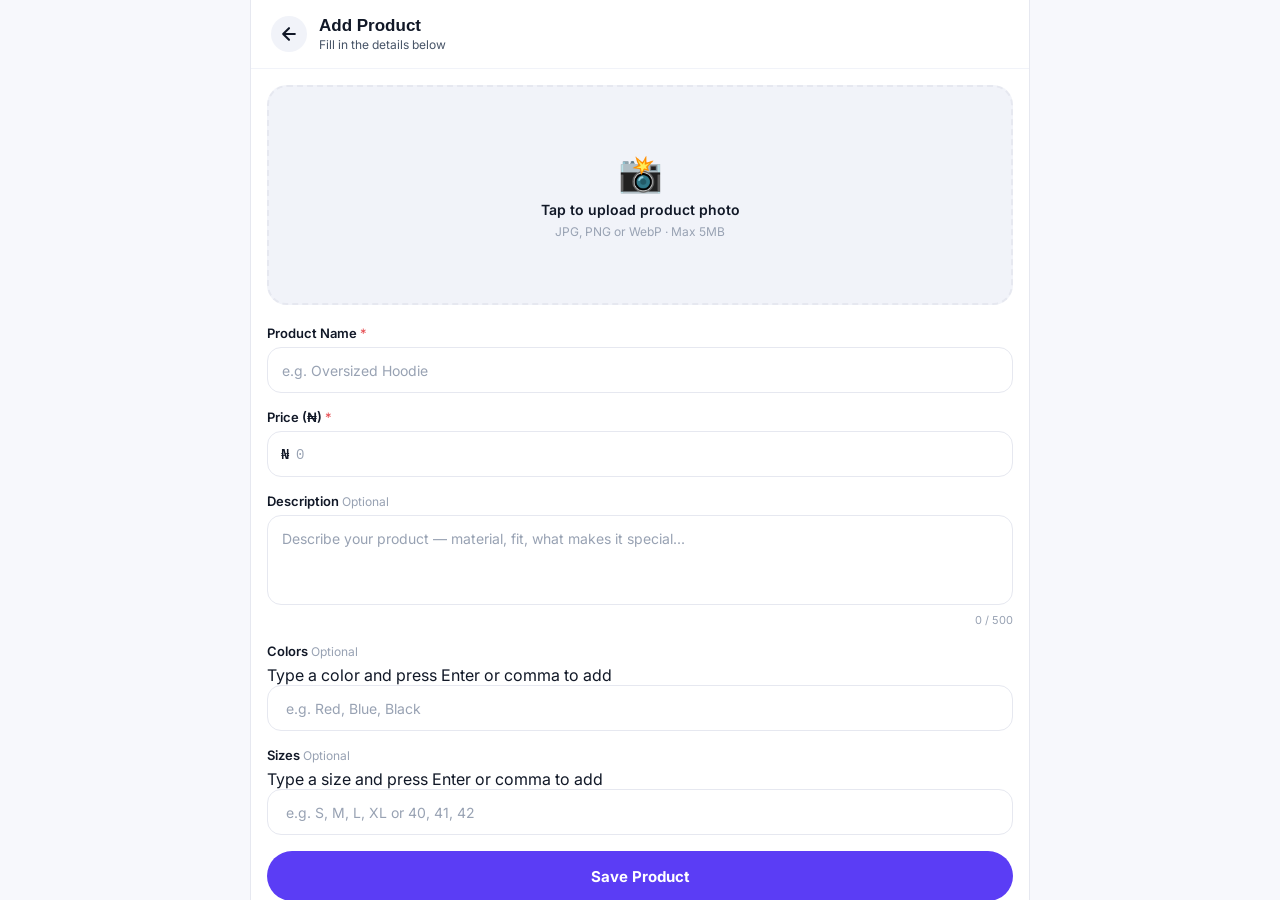
==== commit 94172955: "adding site logo at the tab of each file html file" ====
--- a/add-product.html
+++ b/add-product.html
@@ -1,14 +1,20 @@
 <!DOCTYPE html>
 <html lang="en">
+
 <head>
   <meta charset="UTF-8">
   <meta name="viewport" content="width=device-width, initial-scale=1.0, maximum-scale=1.0">
   <title>Add Product — Vendorly</title>
   <link rel="icon" href="data:,">
-  <link href="https://fonts.googleapis.com/css2?family=Archivo+Expanded:wght@600;700;800&family=Inter:wght@400;500;600;700&family=IBM+Plex+Mono:wght@400;500;600&display=swap" rel="stylesheet">
+  <link rel="icon" type="image/png" href="assets/images/vendorly-logo.png">
+  <link rel="apple-touch-icon" href="assets/images/vendorly-logo.png">
+  <link
+    href="https://fonts.googleapis.com/css2?family=Archivo+Expanded:wght@600;700;800&family=Inter:wght@400;500;600;700&family=IBM+Plex+Mono:wght@400;500;600&display=swap"
+    rel="stylesheet">
   <link rel="stylesheet" href="assets/components/dashboard-shared.css">
   <link rel="stylesheet" href="assets/css/add-product.css">
 </head>
+
 <body>
 
   <div class="app-shell">
@@ -16,8 +22,9 @@
     <!-- HEADER -->
     <div class="page-header">
       <button class="back-btn" onclick="history.back()" aria-label="Go back">
-        <svg width="20" height="20" viewBox="0 0 24 24" fill="none" stroke="currentColor" stroke-width="2.5" stroke-linecap="round" stroke-linejoin="round">
-          <path d="M19 12H5M12 5l-7 7 7 7"/>
+        <svg width="20" height="20" viewBox="0 0 24 24" fill="none" stroke="currentColor" stroke-width="2.5"
+          stroke-linecap="round" stroke-linejoin="round">
+          <path d="M19 12H5M12 5l-7 7 7 7" />
         </svg>
       </button>
       <div class="page-header-text">
@@ -58,8 +65,8 @@
           <label class="form-label" for="productPrice">Price (₦) <span class="required">*</span></label>
           <div class="price-input-wrap">
             <span class="price-prefix">₦</span>
-            <input class="form-input price-input" id="productPrice" type="text"
-              inputmode="numeric" placeholder="0" maxlength="10">
+            <input class="form-input price-input" id="productPrice" type="text" inputmode="numeric" placeholder="0"
+              maxlength="10">
           </div>
           <p class="form-error" id="priceError">Enter a valid price</p>
         </div>
@@ -67,8 +74,7 @@
         <div class="form-group">
           <label class="form-label" for="productDescription">Description <span class="optional">Optional</span></label>
           <textarea class="form-textarea" id="productDescription"
-            placeholder="Describe your product — material, fit, what makes it special..."
-            maxlength="500"></textarea>
+            placeholder="Describe your product — material, fit, what makes it special..." maxlength="500"></textarea>
           <p class="char-count" id="descCount">0 / 500</p>
         </div>
 
@@ -110,6 +116,7 @@
   </div>
   <!-- end app-shell -->
 
-<script type="module" src="assets/js/add-product.js"></script>
+  <script type="module" src="assets/js/add-product.js"></script>
 </body>
-</html>
+
+</html>
--- a/assets/components/dashboard-shared.css
+++ b/assets/components/dashboard-shared.css
@@ -87,6 +87,7 @@
 /* Page Content */
 .page-content {
   flex: 1;
+  min-height: 0;
   overflow-y: auto;
   padding-bottom: calc(var(--nav-height) + 16px);
   -webkit-overflow-scrolling: touch;
@@ -249,8 +250,8 @@
     flex-direction: column;
     width: var(--sidebar-width-expanded);
     min-height: 100vh;
-    background: var(--white);
-    border-right: 1px solid var(--gray-200);
+    background: var(--surface);
+    border-right: 1px solid rgba(30, 75, 140, 0.12);
     padding: 24px 16px;
     position: sticky;
     top: 0;
@@ -457,6 +458,9 @@
   .app-shell {
     max-width: var(--content-max-width);
     min-height: 100vh;
+    height: 100vh;
+    max-height: 100vh;
+    overflow: hidden;
     box-shadow: none;
     border-right: 1px solid var(--gray-200);
     border-left: 1px solid var(--gray-200);
@@ -962,6 +966,7 @@
   background: var(--white);
   outline: none;
   transition: border-color 0.15s ease;
+  appearance: none;
   -webkit-appearance: none;
 }
 
